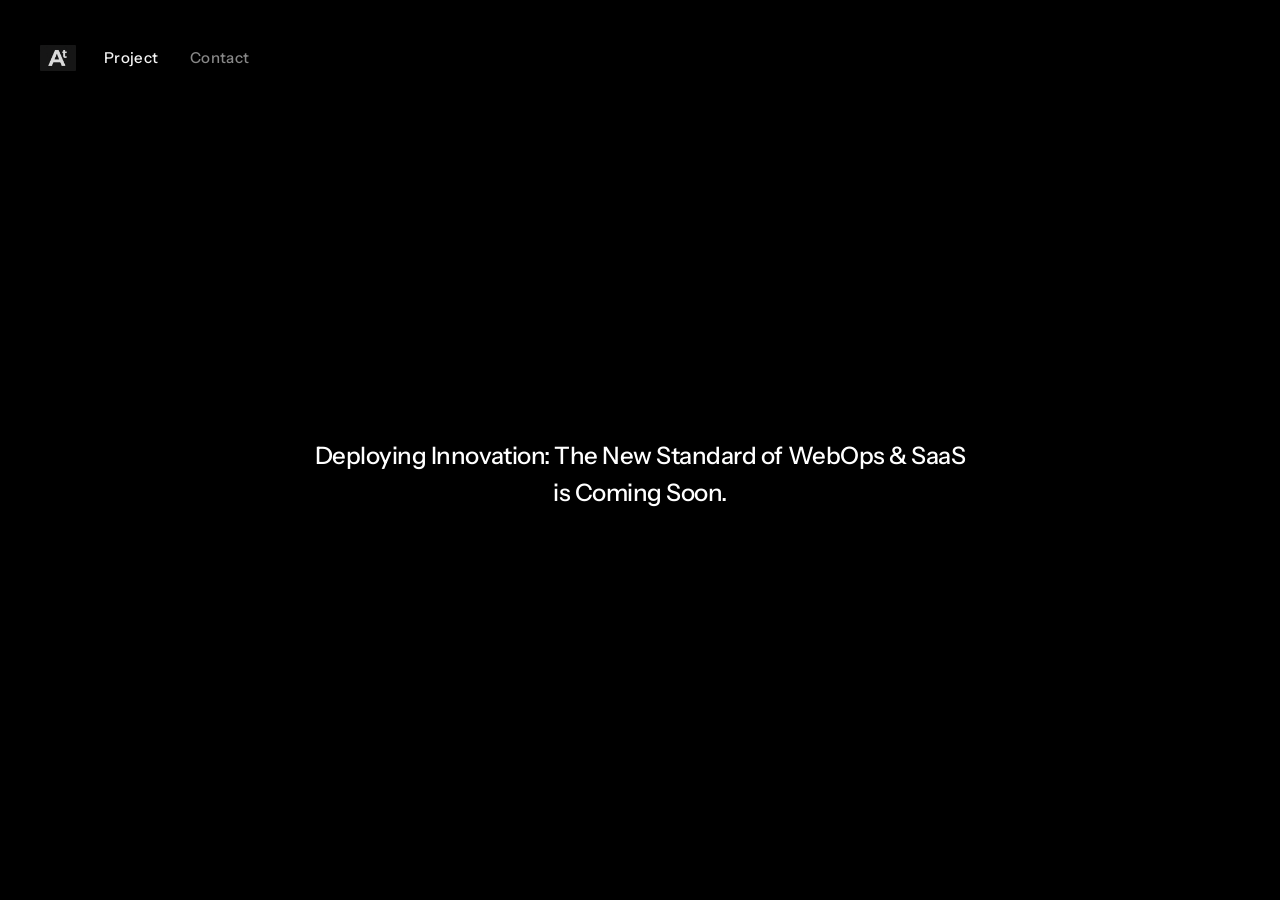
==== coming-soon/index.html @ d17237a2 "4st commit" ====
<!DOCTYPE html>
<html lang="ko">
<head>
  <meta charset="UTF-8">
  <meta name="viewport" content="width=device-width, initial-scale=1.0">
  <title>Coming Soon — AcrossTool</title>
  <link rel="preconnect" href="https://fonts.googleapis.com">
  <link rel="preconnect" href="https://fonts.gstatic.com" crossorigin>
  <link href="https://fonts.googleapis.com/css2?family=Instrument+Sans:wght@400;500;600&display=swap" rel="stylesheet">
  <link rel="stylesheet" href="/css/styles.css">
</head>
<body>
  <header class="site-header">
    <div class="site-header__left">
      <a href="/" class="home-btn" id="home-btn" aria-label="홈으로">
        <img src="/images/home-button.png" alt="" class="home-btn__img" width="36" height="36">
      </a>
      <nav class="site-nav" aria-label="주요 메뉴">
        <a href="/projects" class="nav-link nav-link--active">Project</a>
        <a href="/contact" class="nav-link">Contact</a>
      </nav>
    </div>
  </header>

  <main class="coming-soon">
    <p class="coming-soon__message">
      Deploying Innovation: The New Standard of WebOps &amp; SaaS is Coming Soon.
    </p>
  </main>

  <script src="/js/main.js"></script>
</body>
</html>
---- css/styles.css ----
*,
*::before,
*::after {
  box-sizing: border-box;
  margin: 0;
  padding: 0;
}

:root {
  --bg: #000000;
  --text: #f5f5f5;
  --text-muted: #888888;
  --border: #222222;
  --accent: #ffffff;
  --font: "Instrument Sans", system-ui, -apple-system, sans-serif;
  --header-pad: clamp(1.25rem, 4vw, 2.5rem);
  --page-max: 72rem;
}

html {
  font-size: 16px;
  -webkit-font-smoothing: antialiased;
}

body {
  min-height: 100dvh;
  background: var(--bg);
  color: var(--text);
  font-family: var(--font);
  line-height: 1.5;
}

a {
  color: inherit;
  text-decoration: none;
}

img {
  display: block;
  max-width: 100%;
  height: auto;
}

/* Header */
.site-header {
  display: flex;
  align-items: center;
  padding: var(--header-pad);
  position: fixed;
  top: 0;
  left: 0;
  right: 0;
  z-index: 10;
}

.site-header__left {
  display: flex;
  align-items: center;
  gap: clamp(1rem, 2.5vw, 1.75rem);
}

.home-btn {
  flex-shrink: 0;
  display: block;
  line-height: 0;
  border-radius: 0.375rem;
  overflow: hidden;
  opacity: 0.85;
  transition: opacity 0.2s ease, transform 0.2s ease;
}

.home-btn:hover {
  opacity: 1;
  transform: scale(1.05);
}

.home-btn__img {
  width: 2.25rem;
  height: 2.25rem;
  object-fit: contain;
  border-radius: 0.375rem;
}

.site-nav {
  display: flex;
  gap: clamp(1.25rem, 3vw, 2rem);
}

.nav-link {
  font-size: 0.9375rem;
  font-weight: 500;
  letter-spacing: 0.02em;
  color: var(--text-muted);
  transition: color 0.2s ease;
}

.nav-link:hover,
.nav-link--active {
  color: var(--text);
}

/* Hero (index) */
.hero {
  min-height: 100dvh;
  display: flex;
  flex-direction: column;
  align-items: center;
  justify-content: center;
  padding: var(--header-pad);
  text-align: center;
  overflow: visible;
}

.hero-title-wrap {
  position: relative;
  display: inline-block;
  overflow: visible;
}

.hero-title {
  font-size: clamp(3.5rem, 14vw, 9rem);
  font-weight: 600;
  letter-spacing: -0.04em;
  line-height: 0.95;
  color: var(--accent);
  position: relative;
  z-index: 1;
  transition: text-shadow 0.3s ease;
}

.hero-title.is-beaming {
  text-shadow:
    0 0 24px rgba(255, 255, 255, 0.35),
    0 0 48px rgba(255, 255, 255, 0.15);
}

.hero-burst {
  position: absolute;
  left: 50%;
  top: 50%;
  width: 0;
  height: 0;
  pointer-events: none;
  z-index: 2;
}

.hero-ray {
  position: absolute;
  left: 0;
  top: 0;
  width: 1.5px;
  height: var(--ray-length, 40vmin);
  margin-left: -0.75px;
  background: linear-gradient(
    to bottom,
    rgba(255, 255, 255, 0.98) 0%,
    rgba(255, 255, 255, 0.65) 8%,
    rgba(255, 255, 255, 0.28) 35%,
    rgba(255, 255, 255, 0.06) 70%,
    transparent 100%
  );
  transform-origin: top center;
  transform: rotate(var(--angle)) scaleY(0);
  opacity: 0;
  will-change: transform, opacity;
}

.hero-burst.is-active .hero-ray {
  animation: raySunrise 2s cubic-bezier(0.12, 0.72, 0.18, 1) forwards;
  animation-delay: var(--delay, 0s);
}

@keyframes raySunrise {
  0% {
    transform: rotate(var(--angle)) scaleY(0);
    opacity: 0;
  }
  6% {
    opacity: 0.35;
  }
  18% {
    transform: rotate(var(--angle)) scaleY(0.22);
    opacity: 0.75;
  }
  40% {
    transform: rotate(var(--angle)) scaleY(0.55);
    opacity: 0.92;
  }
  65% {
    transform: rotate(var(--angle)) scaleY(0.82);
    opacity: 0.7;
  }
  85% {
    transform: rotate(var(--angle)) scaleY(0.96);
    opacity: 0.4;
  }
  100% {
    transform: rotate(var(--angle)) scaleY(1);
    opacity: 0;
  }
}

.hero-subtitle {
  margin-top: 1.5rem;
  font-size: clamp(0.8125rem, 2.2vw, 1.25rem);
  color: var(--text-muted);
  white-space: nowrap;
}

/* Subpages */
.page-main {
  min-height: 100dvh;
  padding: calc(var(--header-pad) + 4rem) var(--header-pad) var(--header-pad);
  max-width: var(--page-max);
  margin: 0 auto;
}

.page-intro {
  margin-bottom: clamp(2rem, 5vw, 3rem);
}

.page-intro .page-title:only-child {
  margin-top: 0;
}

.page-title {
  font-size: clamp(2rem, 6vw, 3rem);
  font-weight: 600;
  letter-spacing: -0.03em;
}

.page-desc {
  margin-top: 0.5rem;
  color: var(--text-muted);
  font-size: 1.0625rem;
}

/* Projects grid */
.projects-grid {
  display: grid;
  grid-template-columns: repeat(auto-fill, minmax(min(100%, 20rem), 1fr));
  gap: clamp(1.25rem, 3vw, 2rem);
  list-style: none;
}

.project-card {
  display: flex;
  flex-direction: column;
  height: 100%;
  border: 1px solid var(--border);
  border-radius: 0.5rem;
  overflow: hidden;
  background: #0a0a0a;
  transition: border-color 0.25s ease, transform 0.25s ease;
}

.project-card:hover {
  border-color: #444444;
  transform: translateY(-2px);
}

.project-card__image-wrap {
  aspect-ratio: 16 / 10;
  overflow: hidden;
  background: #111111;
}

.project-card__image {
  width: 100%;
  height: 100%;
  object-fit: cover;
  transition: transform 0.4s ease;
}

.project-card:hover .project-card__image {
  transform: scale(1.03);
}

.project-card__body {
  display: flex;
  flex-direction: column;
  flex: 1;
  padding: 1.25rem 1.5rem 1.5rem;
}

.project-card__content {
  flex: 1;
}

.project-card__footer {
  display: flex;
  justify-content: flex-end;
  margin-top: auto;
  padding-top: 1.25rem;
}

.project-card__title {
  font-size: 1.125rem;
  font-weight: 600;
  letter-spacing: -0.02em;
}

.project-card__tagline {
  margin-top: 0.5rem;
  font-size: 0.8125rem;
  font-weight: 500;
  color: var(--text-muted);
  line-height: 1.45;
}

.project-card__desc {
  margin-top: 0.375rem;
  font-size: 0.9375rem;
  color: var(--text-muted);
  line-height: 1.55;
}

.project-card__tagline + .project-card__desc {
  margin-top: 0.5rem;
  font-size: 0.75rem;
  color: #6a6a6a;
  line-height: 1.6;
}

.project-card__desc + .project-card__desc {
  margin-top: 0.5rem;
  font-size: 0.75rem;
  color: #6a6a6a;
}

.project-card__link {
  display: inline-block;
  margin-top: 0;
  font-size: 0.875rem;
  font-weight: 500;
  color: var(--text-muted);
  transition: color 0.2s ease;
}

.project-card__link:hover {
  color: var(--text);
}

/* Contact list */
.contact-list {
  list-style: none;
  display: flex;
  flex-direction: column;
  gap: 0;
  max-width: 36rem;
}

.contact-item {
  display: flex;
  align-items: baseline;
  justify-content: space-between;
  gap: 1.5rem;
  padding: 1.5rem 0;
  border-bottom: 1px solid var(--border);
}

.contact-item:first-child {
  border-top: 1px solid var(--border);
}

.contact-item__label {
  font-size: 0.8125rem;
  font-weight: 500;
  text-transform: uppercase;
  letter-spacing: 0.08em;
  color: var(--text-muted);
  flex-shrink: 0;
}

.contact-item__value {
  font-size: 1.0625rem;
  font-weight: 500;
  text-align: right;
  word-break: break-word;
}

.contact-item__value a {
  transition: opacity 0.2s ease;
}

.contact-item__value a:hover {
  opacity: 0.7;
}

/* Coming soon page */
.coming-soon {
  min-height: 100dvh;
  display: flex;
  align-items: center;
  justify-content: center;
  padding: calc(var(--header-pad) + 3rem) var(--header-pad) var(--header-pad);
  text-align: center;
}

.coming-soon__message {
  max-width: 42rem;
  font-size: clamp(1.125rem, 3.5vw, 1.5rem);
  font-weight: 500;
  line-height: 1.55;
  color: var(--accent);
  letter-spacing: -0.02em;
}

/* Fade-in on load */
.fade-in {
  animation: fadeIn 0.6s ease forwards;
}

@keyframes fadeIn {
  from {
    opacity: 0;
    transform: translateY(8px);
  }
  to {
    opacity: 1;
    transform: translateY(0);
  }
}

@media (max-width: 480px) {
  .contact-item {
    flex-direction: column;
    gap: 0.375rem;
  }

  .contact-item__value {
    text-align: left;
  }
}
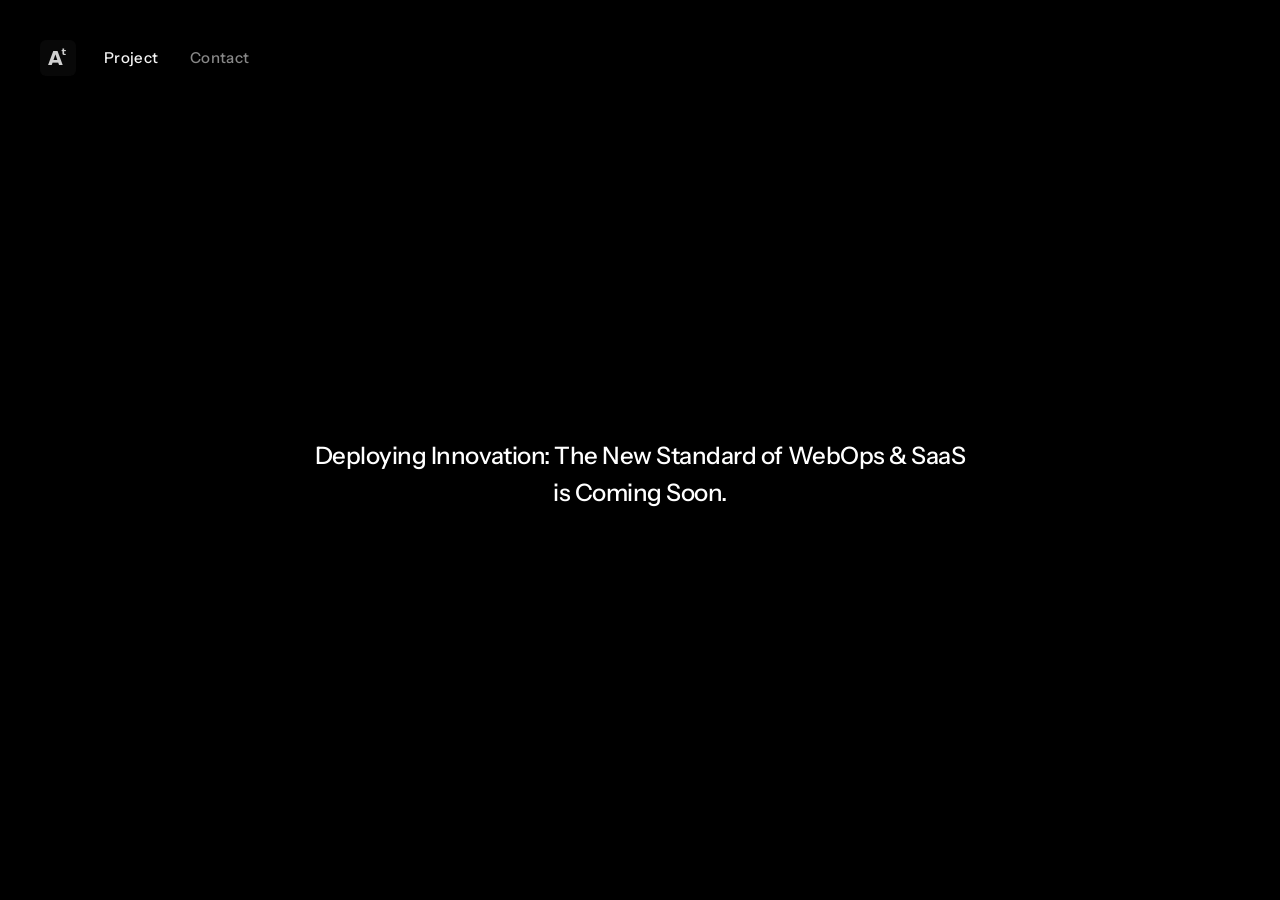
==== commit d41f0199: "6st" ====
--- a/coming-soon/index.html
+++ b/coming-soon/index.html
@@ -8,12 +8,15 @@
   <link rel="preconnect" href="https://fonts.gstatic.com" crossorigin>
   <link href="https://fonts.googleapis.com/css2?family=Instrument+Sans:wght@400;500;600&display=swap" rel="stylesheet">
   <link rel="stylesheet" href="/css/styles.css">
+  <script src="/js/theme.js"></script>
 </head>
 <body>
+  <div id="shooting-stars" class="shooting-stars" aria-hidden="true"></div>
+
   <header class="site-header">
     <div class="site-header__left">
       <a href="/" class="home-btn" id="home-btn" aria-label="홈으로">
-        <img src="/images/home-button.png" alt="" class="home-btn__img" width="36" height="36">
+        <img src="/images/home-button.svg" alt="" class="home-btn__img">
       </a>
       <nav class="site-nav" aria-label="주요 메뉴">
         <a href="/projects" class="nav-link nav-link--active">Project</a>
@@ -28,6 +31,7 @@
     </p>
   </main>
 
+  <script src="/js/shooting-stars.js"></script>
   <script src="/js/main.js"></script>
 </body>
 </html>
--- a/css/styles.css
+++ b/css/styles.css
@@ -10,11 +10,29 @@
   --bg: #000000;
   --text: #f5f5f5;
   --text-muted: #888888;
+  --text-subtle: #6a6a6a;
   --border: #222222;
   --accent: #ffffff;
+  --card-bg: #0a0a0a;
+  --card-image-bg: #111111;
+  --card-hover-border: #444444;
   --font: "Instrument Sans", system-ui, -apple-system, sans-serif;
   --header-pad: clamp(1.25rem, 4vw, 2.5rem);
   --page-max: 72rem;
+  --meteor-color: #ffffff;
+}
+
+html[data-theme="light"] {
+  --bg: #ffffff;
+  --text: #000000;
+  --text-muted: #555555;
+  --text-subtle: #666666;
+  --border: #e0e0e0;
+  --accent: #000000;
+  --card-bg: #f7f7f7;
+  --card-image-bg: #eeeeee;
+  --card-hover-border: #aaaaaa;
+  --meteor-color: #000000;
 }
 
 html {
@@ -28,6 +46,54 @@
   color: var(--text);
   font-family: var(--font);
   line-height: 1.5;
+  transition: background-color 0.35s ease, color 0.35s ease;
+}
+
+/* Shooting stars */
+.shooting-stars {
+  position: fixed;
+  inset: 0;
+  pointer-events: none;
+  z-index: 0;
+  overflow: hidden;
+}
+
+.meteor {
+  position: absolute;
+  width: 1.5px;
+  height: var(--meteor-length, 100px);
+  background: linear-gradient(
+    to bottom,
+    transparent 0%,
+    color-mix(in srgb, var(--meteor-color) 25%, transparent) 35%,
+    var(--meteor-color) 100%
+  );
+  transform-origin: top center;
+  transform: rotate(var(--angle, -45deg)) translateY(-120px);
+  opacity: 0;
+  animation: meteor-fall 2s ease-in forwards;
+  will-change: transform, opacity;
+}
+
+@keyframes meteor-fall {
+  0% {
+    transform: rotate(var(--angle, -45deg)) translateY(-120px);
+    opacity: 0;
+  }
+  8% {
+    opacity: 0.85;
+  }
+  100% {
+    transform: rotate(var(--angle, -45deg)) translateY(115vh);
+    opacity: 0;
+  }
+}
+
+.hero,
+.page-main,
+.coming-soon {
+  position: relative;
+  z-index: 1;
 }
 
 a {
@@ -62,7 +128,10 @@
 .home-btn {
   flex-shrink: 0;
   display: block;
+  width: 2.25rem;
+  height: 2.25rem;
   line-height: 0;
+  background: #0a0a0a;
   border-radius: 0.375rem;
   overflow: hidden;
   opacity: 0.85;
@@ -75,9 +144,10 @@
 }
 
 .home-btn__img {
-  width: 2.25rem;
-  height: 2.25rem;
-  object-fit: contain;
+  display: block;
+  width: 100%;
+  height: 100%;
+  object-fit: cover;
   border-radius: 0.375rem;
 }
 
@@ -91,7 +161,7 @@
   font-weight: 500;
   letter-spacing: 0.02em;
   color: var(--text-muted);
-  transition: color 0.2s ease;
+  transition: color 0.35s ease;
 }
 
 .nav-link:hover,
@@ -123,81 +193,6 @@
   letter-spacing: -0.04em;
   line-height: 0.95;
   color: var(--accent);
-  position: relative;
-  z-index: 1;
-  transition: text-shadow 0.3s ease;
-}
-
-.hero-title.is-beaming {
-  text-shadow:
-    0 0 24px rgba(255, 255, 255, 0.35),
-    0 0 48px rgba(255, 255, 255, 0.15);
-}
-
-.hero-burst {
-  position: absolute;
-  left: 50%;
-  top: 50%;
-  width: 0;
-  height: 0;
-  pointer-events: none;
-  z-index: 2;
-}
-
-.hero-ray {
-  position: absolute;
-  left: 0;
-  top: 0;
-  width: 1.5px;
-  height: var(--ray-length, 40vmin);
-  margin-left: -0.75px;
-  background: linear-gradient(
-    to bottom,
-    rgba(255, 255, 255, 0.98) 0%,
-    rgba(255, 255, 255, 0.65) 8%,
-    rgba(255, 255, 255, 0.28) 35%,
-    rgba(255, 255, 255, 0.06) 70%,
-    transparent 100%
-  );
-  transform-origin: top center;
-  transform: rotate(var(--angle)) scaleY(0);
-  opacity: 0;
-  will-change: transform, opacity;
-}
-
-.hero-burst.is-active .hero-ray {
-  animation: raySunrise 2s cubic-bezier(0.12, 0.72, 0.18, 1) forwards;
-  animation-delay: var(--delay, 0s);
-}
-
-@keyframes raySunrise {
-  0% {
-    transform: rotate(var(--angle)) scaleY(0);
-    opacity: 0;
-  }
-  6% {
-    opacity: 0.35;
-  }
-  18% {
-    transform: rotate(var(--angle)) scaleY(0.22);
-    opacity: 0.75;
-  }
-  40% {
-    transform: rotate(var(--angle)) scaleY(0.55);
-    opacity: 0.92;
-  }
-  65% {
-    transform: rotate(var(--angle)) scaleY(0.82);
-    opacity: 0.7;
-  }
-  85% {
-    transform: rotate(var(--angle)) scaleY(0.96);
-    opacity: 0.4;
-  }
-  100% {
-    transform: rotate(var(--angle)) scaleY(1);
-    opacity: 0;
-  }
 }
 
 .hero-subtitle {
@@ -227,6 +222,7 @@
   font-size: clamp(2rem, 6vw, 3rem);
   font-weight: 600;
   letter-spacing: -0.03em;
+  color: var(--text);
 }
 
 .page-desc {
@@ -250,19 +246,19 @@
   border: 1px solid var(--border);
   border-radius: 0.5rem;
   overflow: hidden;
-  background: #0a0a0a;
-  transition: border-color 0.25s ease, transform 0.25s ease;
+  background: var(--card-bg);
+  transition: border-color 0.25s ease, transform 0.25s ease, background-color 0.35s ease;
 }
 
 .project-card:hover {
-  border-color: #444444;
+  border-color: var(--card-hover-border);
   transform: translateY(-2px);
 }
 
 .project-card__image-wrap {
   aspect-ratio: 16 / 10;
   overflow: hidden;
-  background: #111111;
+  background: var(--card-image-bg);
 }
 
 .project-card__image {
@@ -318,14 +314,14 @@
 .project-card__tagline + .project-card__desc {
   margin-top: 0.5rem;
   font-size: 0.75rem;
-  color: #6a6a6a;
+  color: var(--text-subtle);
   line-height: 1.6;
 }
 
 .project-card__desc + .project-card__desc {
   margin-top: 0.5rem;
   font-size: 0.75rem;
-  color: #6a6a6a;
+  color: var(--text-subtle);
 }
 
 .project-card__link {
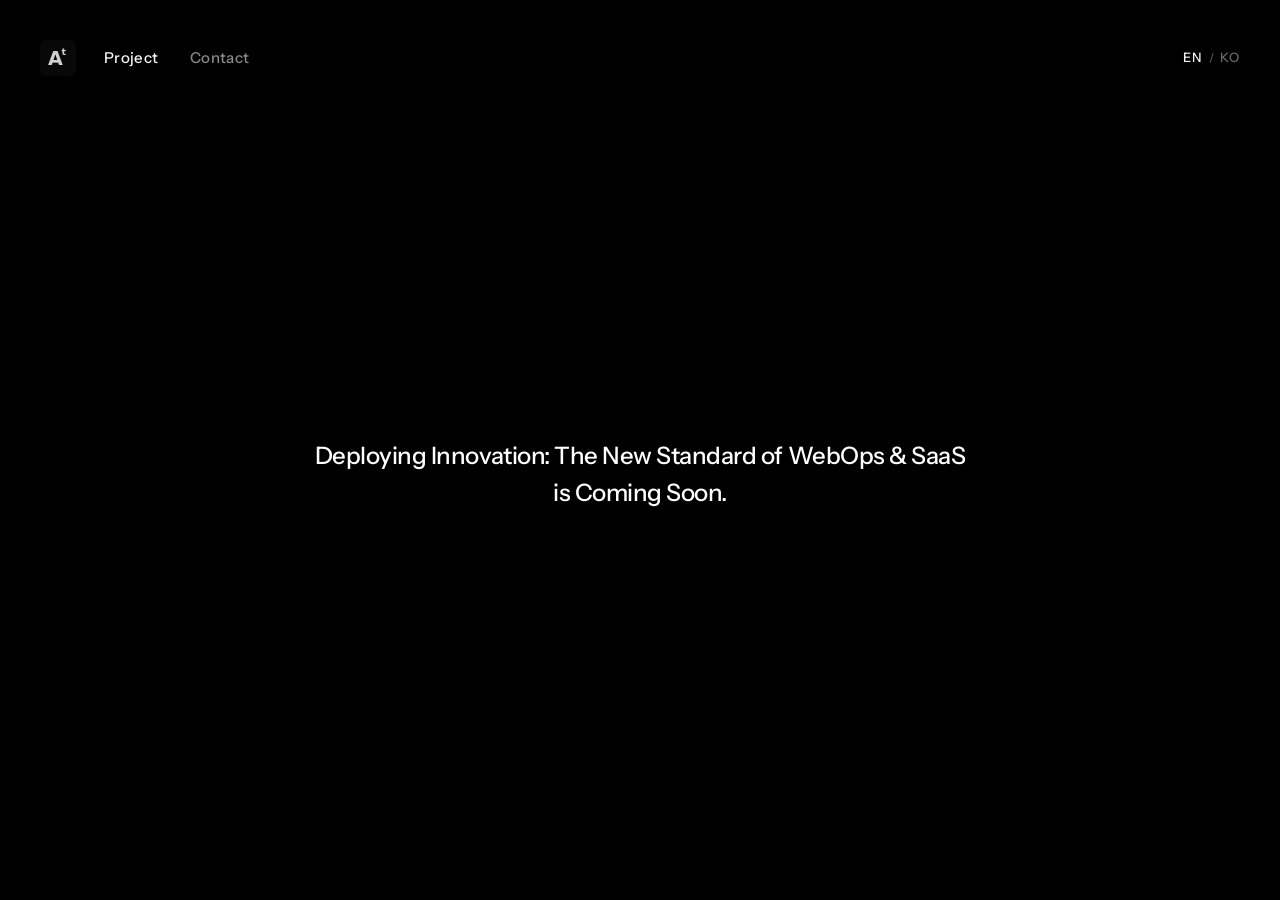
==== commit c2c96f0f: "Add Korean alongside English so visitors can switch site language. Co-authored-by: Cursor <cursorage" ====
--- a/coming-soon/index.html
+++ b/coming-soon/index.html
@@ -1,36 +1,44 @@
 <!DOCTYPE html>
-<html lang="ko">
+<html lang="en">
 <head>
   <meta charset="UTF-8">
   <meta name="viewport" content="width=device-width, initial-scale=1.0">
   <title>Coming Soon — AcrossTool</title>
+  <link rel="icon" href="/images/favicon.png" type="image/png" sizes="32x32">
+  <link rel="apple-touch-icon" href="/images/favicon.png">
   <link rel="preconnect" href="https://fonts.googleapis.com">
   <link rel="preconnect" href="https://fonts.gstatic.com" crossorigin>
-  <link href="https://fonts.googleapis.com/css2?family=Instrument+Sans:wght@400;500;600&display=swap" rel="stylesheet">
+  <link href="https://fonts.googleapis.com/css2?family=Instrument+Sans:wght@400;500;600&family=Noto+Sans+KR:wght@400;500;600&display=swap" rel="stylesheet">
   <link rel="stylesheet" href="/css/styles.css">
   <script src="/js/theme.js"></script>
 </head>
-<body>
+<body data-i18n-title="meta.coming">
   <div id="shooting-stars" class="shooting-stars" aria-hidden="true"></div>
 
   <header class="site-header">
     <div class="site-header__left">
-      <a href="/" class="home-btn" id="home-btn" aria-label="홈으로">
+      <a href="/" class="home-btn" id="home-btn" data-i18n-aria="nav.home" aria-label="Home">
         <img src="/images/home-button.svg" alt="" class="home-btn__img">
       </a>
-      <nav class="site-nav" aria-label="주요 메뉴">
-        <a href="/projects" class="nav-link nav-link--active">Project</a>
-        <a href="/contact" class="nav-link">Contact</a>
+      <nav class="site-nav" data-i18n-aria="nav.menu" aria-label="Main menu">
+        <a href="/projects" class="nav-link nav-link--active" data-i18n="nav.projects">Project</a>
+        <a href="/contact" class="nav-link" data-i18n="nav.contact">Contact</a>
       </nav>
+    </div>
+    <div class="lang-switch" role="group" data-i18n-aria="nav.language" aria-label="Language">
+      <button type="button" class="lang-switch__btn" data-lang="en">EN</button>
+      <span class="lang-switch__sep" aria-hidden="true">/</span>
+      <button type="button" class="lang-switch__btn" data-lang="ko">KO</button>
     </div>
   </header>
 
   <main class="coming-soon">
     <p class="coming-soon__message">
-      Deploying Innovation: The New Standard of WebOps &amp; SaaS is Coming Soon.
+      <span data-i18n="coming.message">Deploying Innovation: The New Standard of WebOps &amp; SaaS is Coming Soon.</span>
     </p>
   </main>
 
+  <script src="/js/i18n.js"></script>
   <script src="/js/shooting-stars.js"></script>
   <script src="/js/main.js"></script>
 </body>
--- a/css/styles.css
+++ b/css/styles.css
@@ -16,7 +16,7 @@
   --card-bg: #0a0a0a;
   --card-image-bg: #111111;
   --card-hover-border: #444444;
-  --font: "Instrument Sans", system-ui, -apple-system, sans-serif;
+  --font: "Instrument Sans", "Noto Sans KR", system-ui, -apple-system, sans-serif;
   --header-pad: clamp(1.25rem, 4vw, 2.5rem);
   --page-max: 72rem;
   --meteor-color: #ffffff;
@@ -111,6 +111,8 @@
 .site-header {
   display: flex;
   align-items: center;
+  justify-content: space-between;
+  gap: 1rem;
   padding: var(--header-pad);
   position: fixed;
   top: 0;
@@ -169,6 +171,42 @@
   color: var(--text);
 }
 
+.lang-switch {
+  display: flex;
+  align-items: center;
+  gap: 0.4rem;
+  flex-shrink: 0;
+}
+
+.lang-switch__btn {
+  appearance: none;
+  background: none;
+  border: 0;
+  padding: 0;
+  font: inherit;
+  font-size: 0.8125rem;
+  font-weight: 500;
+  letter-spacing: 0.06em;
+  color: var(--text-subtle);
+  cursor: pointer;
+  transition: color 0.2s ease;
+}
+
+.lang-switch__btn:hover,
+.lang-switch__btn--active {
+  color: var(--text);
+}
+
+.lang-switch__sep {
+  color: var(--text-subtle);
+  font-size: 0.75rem;
+  line-height: 1;
+}
+
+html[lang="ko"] body {
+  word-break: keep-all;
+}
+
 /* Hero (index) */
 .hero {
   min-height: 100dvh;
@@ -418,6 +456,13 @@
   }
 }
 
+@media (max-width: 520px) {
+  .hero-subtitle {
+    white-space: normal;
+    max-width: 20rem;
+  }
+}
+
 @media (max-width: 480px) {
   .contact-item {
     flex-direction: column;
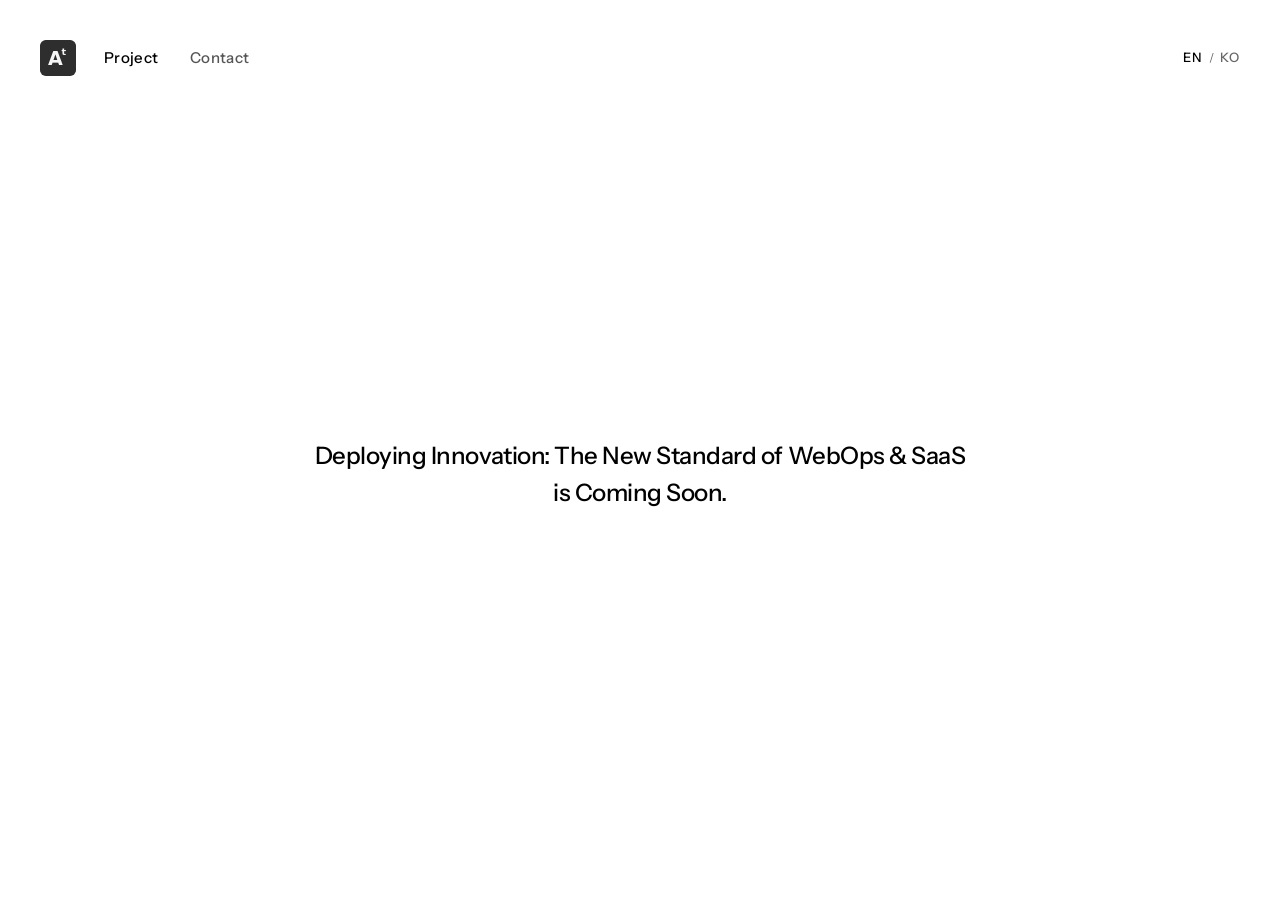
==== commit 4a496b8f: "Keep the site in light mode and refine the home robot and project cards. Typing now looks at the lap" ====
--- a/coming-soon/index.html
+++ b/coming-soon/index.html
@@ -3,18 +3,18 @@
 <head>
   <meta charset="UTF-8">
   <meta name="viewport" content="width=device-width, initial-scale=1.0">
+  <meta name="color-scheme" content="light">
+  <meta name="theme-color" content="#ffffff">
   <title>Coming Soon — AcrossTool</title>
   <link rel="icon" href="/images/favicon.png" type="image/png" sizes="32x32">
   <link rel="apple-touch-icon" href="/images/favicon.png">
   <link rel="preconnect" href="https://fonts.googleapis.com">
   <link rel="preconnect" href="https://fonts.gstatic.com" crossorigin>
   <link href="https://fonts.googleapis.com/css2?family=Instrument+Sans:wght@400;500;600&family=Noto+Sans+KR:wght@400;500;600&display=swap" rel="stylesheet">
-  <link rel="stylesheet" href="/css/styles.css">
+  <link rel="stylesheet" href="/css/styles.css?v=wall1">
   <script src="/js/theme.js"></script>
 </head>
 <body data-i18n-title="meta.coming">
-  <div id="shooting-stars" class="shooting-stars" aria-hidden="true"></div>
-
   <header class="site-header">
     <div class="site-header__left">
       <a href="/" class="home-btn" id="home-btn" data-i18n-aria="nav.home" aria-label="Home">
@@ -39,7 +39,6 @@
   </main>
 
   <script src="/js/i18n.js"></script>
-  <script src="/js/shooting-stars.js"></script>
   <script src="/js/main.js"></script>
 </body>
 </html>
--- a/css/styles.css
+++ b/css/styles.css
@@ -7,19 +7,20 @@
 }
 
 :root {
-  --bg: #000000;
-  --text: #f5f5f5;
-  --text-muted: #888888;
-  --text-subtle: #6a6a6a;
-  --border: #222222;
-  --accent: #ffffff;
-  --card-bg: #0a0a0a;
-  --card-image-bg: #111111;
-  --card-hover-border: #444444;
+  --bg: #ffffff;
+  --text: #000000;
+  --text-muted: #555555;
+  --text-subtle: #666666;
+  --border: #e0e0e0;
+  --accent: #000000;
+  --card-bg: #f7f7f7;
+  --card-image-bg: #eeeeee;
+  --card-hover-border: #aaaaaa;
   --font: "Instrument Sans", "Noto Sans KR", system-ui, -apple-system, sans-serif;
   --header-pad: clamp(1.25rem, 4vw, 2.5rem);
   --page-max: 72rem;
-  --meteor-color: #ffffff;
+  --meteor-color: #000000;
+  color-scheme: only light;
 }
 
 html[data-theme="light"] {
@@ -47,6 +48,16 @@
   font-family: var(--font);
   line-height: 1.5;
   transition: background-color 0.35s ease, color 0.35s ease;
+}
+
+/* Home studio: one continuous white field, title included. */
+body.page-home {
+  --bg: #ffffff;
+  --text: #161616;
+  --text-muted: #5a5a5a;
+  --text-subtle: #8a8a8a;
+  --accent: #141414;
+  --meteor-color: #141414;
 }
 
 /* Shooting stars */
@@ -210,13 +221,27 @@
 /* Hero (index) */
 .hero {
   min-height: 100dvh;
+  padding: 0;
+  text-align: center;
+  overflow: hidden;
+}
+
+.hero-stage {
+  display: flex;
+  align-items: stretch;
+  min-height: 100dvh;
+  width: 100%;
+}
+
+.hero-copy {
+  flex: 1 1 auto;
+  min-width: 0;
+  min-height: 100dvh;
   display: flex;
   flex-direction: column;
   align-items: center;
   justify-content: center;
   padding: var(--header-pad);
-  text-align: center;
-  overflow: visible;
 }
 
 .hero-title-wrap {
@@ -231,6 +256,7 @@
   letter-spacing: -0.04em;
   line-height: 0.95;
   color: var(--accent);
+  transition: font-size 1.15s cubic-bezier(0.22, 1, 0.36, 1);
 }
 
 .hero-subtitle {
@@ -238,6 +264,188 @@
   font-size: clamp(0.8125rem, 2.2vw, 1.25rem);
   color: var(--text-muted);
   white-space: nowrap;
+  transition: font-size 1.15s cubic-bezier(0.22, 1, 0.36, 1), margin-top 1.15s cubic-bezier(0.22, 1, 0.36, 1);
+}
+
+.home-preview {
+  position: relative;
+  flex: 0 0 0%;
+  min-width: 0;
+  min-height: 0;
+  overflow: hidden;
+  transition: flex-basis 1.15s cubic-bezier(0.22, 1, 0.36, 1);
+}
+
+.home-robot-stage {
+  position: absolute;
+  inset: 0;
+  left: -2px;
+  width: calc(100% + 2px);
+  background: transparent;
+  opacity: 0;
+  transition: opacity 0.9s ease 0.3s;
+  pointer-events: none;
+}
+
+.page-home.is-preview .home-robot-stage {
+  opacity: 1;
+}
+
+.home-robot {
+  display: block;
+  width: 100%;
+  height: 100%;
+  background: transparent;
+  border: 0;
+}
+
+.home-preview__list[hidden] {
+  display: none;
+}
+
+.home-preview__list {
+  width: 33.333vw;
+  min-height: 100dvh;
+  margin-left: auto;
+  display: flex;
+  flex-direction: column;
+  justify-content: center;
+  padding: calc(var(--header-pad) + 4.25rem) clamp(1.25rem, 2.4vw, 2.25rem) calc(var(--header-pad) + 1.5rem);
+}
+
+.home-preview__row {
+  position: relative;
+  padding-left: 0.75rem;
+}
+
+.home-preview__mark {
+  position: absolute;
+  top: 0;
+  left: 0;
+  width: 1px;
+  height: 100%;
+  background: color-mix(in srgb, var(--accent) 22%, transparent);
+  transform: scaleY(0);
+  transform-origin: top center;
+  pointer-events: none;
+  transition: transform 0.7s cubic-bezier(0.22, 1, 0.36, 1);
+}
+
+.home-preview__item {
+  display: block;
+  padding: 1.15rem 0 1.2rem;
+  text-align: left;
+  color: var(--accent);
+  border-top: 1px solid color-mix(in srgb, var(--accent) 22%, transparent);
+  opacity: 0;
+  transform: translateY(-1.75rem);
+  transition: opacity 0.7s cubic-bezier(0.22, 1, 0.36, 1), transform 0.7s cubic-bezier(0.22, 1, 0.36, 1);
+}
+
+.home-preview__row:last-child .home-preview__item {
+  border-bottom: 1px solid color-mix(in srgb, var(--accent) 22%, transparent);
+}
+
+.home-preview__item:hover .home-preview__title {
+  opacity: 0.72;
+}
+
+.home-preview__title {
+  font-size: clamp(0.95rem, 1.15vw, 1.125rem);
+  font-weight: 600;
+  letter-spacing: -0.02em;
+  line-height: 1.3;
+  transition: opacity 0.2s ease;
+}
+
+.home-preview__tagline,
+.home-preview__desc {
+  color: var(--accent);
+  opacity: 0.62;
+}
+
+.home-preview__tagline {
+  margin-top: 0.45rem;
+  font-size: 0.75rem;
+  font-weight: 500;
+  line-height: 1.45;
+}
+
+.home-preview__desc {
+  margin-top: 0.4rem;
+  font-size: 0.75rem;
+  font-weight: 400;
+  line-height: 1.5;
+}
+
+.page-home.is-preview .home-preview {
+  flex-basis: 33.333%;
+  height: 100dvh;
+}
+
+.page-home.is-preview .hero-title {
+  font-size: clamp(2.75rem, 8vw, 7.25rem);
+}
+
+.page-home.is-preview .hero-subtitle {
+  margin-top: 1rem;
+  font-size: clamp(0.75rem, 1.45vw, 1.05rem);
+  white-space: normal;
+  max-width: 34rem;
+}
+
+.page-home.is-preview .home-preview__item {
+  animation: preview-drop 0.7s cubic-bezier(0.22, 1, 0.36, 1) forwards;
+}
+
+.page-home.is-preview .home-preview__mark {
+  animation: preview-draw 0.7s cubic-bezier(0.22, 1, 0.36, 1) forwards;
+}
+
+.page-home.is-preview .home-preview__row:nth-child(1) .home-preview__item,
+.page-home.is-preview .home-preview__row:nth-child(1) .home-preview__mark {
+  animation-delay: 0.2s;
+}
+
+.page-home.is-preview .home-preview__row:nth-child(2) .home-preview__item,
+.page-home.is-preview .home-preview__row:nth-child(2) .home-preview__mark {
+  animation-delay: 1.2s;
+}
+
+.page-home.is-preview .home-preview__row:nth-child(3) .home-preview__item,
+.page-home.is-preview .home-preview__row:nth-child(3) .home-preview__mark {
+  animation-delay: 2.2s;
+}
+
+.page-home.is-preview .home-preview__row.is-settled .home-preview__item {
+  animation: none;
+  opacity: 1;
+  transform: none;
+}
+
+.page-home.is-preview .home-preview__row.is-settled .home-preview__mark {
+  animation: none;
+  transform: scaleY(1);
+}
+
+@keyframes preview-drop {
+  from {
+    opacity: 0;
+    transform: translateY(-1.75rem);
+  }
+  to {
+    opacity: 1;
+    transform: none;
+  }
+}
+
+@keyframes preview-draw {
+  from {
+    transform: scaleY(0);
+  }
+  to {
+    transform: scaleY(1);
+  }
 }
 
 /* Subpages */
@@ -281,7 +489,7 @@
   display: flex;
   flex-direction: column;
   height: 100%;
-  border: 1px solid var(--border);
+  border: 2px solid #000000;
   border-radius: 0.5rem;
   overflow: hidden;
   background: var(--card-bg);
@@ -289,14 +497,15 @@
 }
 
 .project-card:hover {
-  border-color: var(--card-hover-border);
+  border-color: #000000;
   transform: translateY(-2px);
 }
 
 .project-card__image-wrap {
+  position: relative;
   aspect-ratio: 16 / 10;
   overflow: hidden;
-  background: var(--card-image-bg);
+  background: #ffffff;
 }
 
 .project-card__image {
@@ -306,8 +515,453 @@
   transition: transform 0.4s ease;
 }
 
-.project-card:hover .project-card__image {
+.project-card:hover .project-card__image,
+.project-card:hover .project-card__preview {
   transform: scale(1.03);
+}
+
+.project-card__preview {
+  position: absolute;
+  inset: 0;
+  width: 100%;
+  height: 100%;
+  overflow: hidden;
+  background: #ffffff;
+  color: #000000;
+  transition: transform 0.4s ease;
+}
+
+.preview-wall__sky {
+  fill: #ffffff;
+}
+
+.preview-wall__hill {
+  stroke: #000000;
+  stroke-width: 3;
+  stroke-linejoin: round;
+}
+
+.preview-wall__hill--far,
+.preview-wall__hill--near {
+  fill: #ffffff;
+}
+
+.preview-wall__hill--mid {
+  fill: #000000;
+}
+
+.preview-wall__fill,
+.preview-wall__tower rect {
+  fill: #000000;
+}
+
+.preview-wall__route {
+  fill: none;
+  stroke: #000000;
+  stroke-width: 16;
+  stroke-linecap: round;
+  stroke-linejoin: round;
+}
+
+.preview-wall__route--far {
+  stroke-width: 11;
+}
+
+.preview-wall__tower .preview-wall__window {
+  fill: #ffffff;
+}
+
+.preview-wall__shield {
+  fill: #ffffff;
+  stroke: #000000;
+  stroke-width: 2;
+}
+
+.preview-wall__meteor {
+  pointer-events: none;
+}
+
+@keyframes preview-wall-travel {
+  to {
+    stroke-dashoffset: -100;
+  }
+}
+
+.preview-lab,
+.preview-desk {
+  background: #ffffff;
+}
+
+.preview-lab {
+  padding: 4.5%;
+}
+
+.preview-lab__window {
+  height: 100%;
+  display: flex;
+  flex-direction: column;
+  overflow: hidden;
+  border: 1px solid #000000;
+  border-radius: 0.45rem;
+  background: #ffffff;
+}
+
+.preview-lab__chrome {
+  display: flex;
+  gap: 0.28rem;
+  align-items: center;
+  height: 1.15rem;
+  padding: 0 0.55rem;
+  border-bottom: 1px solid #000000;
+}
+
+.preview-lab__chrome span {
+  width: 0.38rem;
+  height: 0.38rem;
+  border-radius: 50%;
+  background: #000000;
+}
+
+.preview-lab__body {
+  flex: 1;
+  min-height: 0;
+  display: grid;
+  grid-template-columns: 1.15fr 1.4fr 0.62fr;
+}
+
+.preview-lab__code,
+.preview-lab__files,
+.preview-lab__plotwrap {
+  min-width: 0;
+  min-height: 0;
+}
+
+.preview-lab__code,
+.preview-lab__files {
+  padding: 0.45rem 0.4rem;
+}
+
+.preview-lab__plotwrap {
+  border-left: 1px solid #000000;
+  border-right: 1px solid #000000;
+}
+
+.preview-lab__plot {
+  width: 100%;
+  height: 100%;
+  display: block;
+}
+
+.preview-marquee {
+  height: 100%;
+  overflow: hidden;
+}
+
+.preview-marquee__track {
+  animation: preview-marquee 7s linear infinite;
+}
+
+.preview-marquee__copy {
+  display: flex;
+  flex-direction: column;
+  gap: 0.38rem;
+  padding-bottom: 0.38rem;
+}
+
+.preview-lab__bar,
+.preview-lab__file {
+  display: block;
+  height: 0.28rem;
+  border-radius: 1px;
+  background: #000000;
+}
+
+.preview-lab__file {
+  height: 0.22rem;
+}
+
+.preview-lab__axis {
+  fill: none;
+  stroke: #000000;
+  stroke-width: 1.25;
+}
+
+.preview-lab__dot {
+  transform-box: fill-box;
+  transform-origin: center;
+  animation: preview-dot 2.8s ease-in-out infinite;
+}
+
+.preview-lab__dot--0,
+.preview-lab__dot--1,
+.preview-lab__dot--2 {
+  fill: #000000;
+}
+
+.preview-lab__dots circle:nth-child(even) {
+  animation-name: preview-dot-alt;
+  animation-duration: 3.5s;
+}
+
+.preview-lab__guide {
+  fill: none;
+  stroke: #000000;
+  stroke-dasharray: 4 5;
+  stroke-width: 1.6;
+  stroke-linecap: round;
+}
+
+.preview-lab__series {
+  fill: none;
+  stroke-linecap: round;
+  stroke-width: 2.4;
+  stroke-dasharray: 22 78;
+  animation: preview-wall-travel 3.4s linear infinite;
+}
+
+.preview-lab__series--a,
+.preview-lab__series--b {
+  stroke: #000000;
+}
+
+.preview-lab__series--b {
+  stroke-dasharray: 8 14;
+  animation-duration: 4.1s;
+  animation-delay: -1.4s;
+}
+
+@keyframes preview-marquee {
+  from {
+    transform: translateY(0);
+  }
+  to {
+    transform: translateY(-50%);
+  }
+}
+
+@keyframes preview-dot {
+  50% {
+    transform: translate(3px, -4px);
+  }
+}
+
+@keyframes preview-dot-alt {
+  50% {
+    transform: translate(-4px, 3px);
+  }
+}
+
+.preview-desk {
+  background: #ffffff;
+}
+
+.preview-monitor {
+  position: absolute;
+  left: 23%;
+  top: 9%;
+  width: 54%;
+  height: 64%;
+}
+
+.preview-monitor__bezel {
+  height: 78%;
+  padding: 0.42rem;
+  border-radius: 0.5rem;
+  background: #000000;
+}
+
+.preview-monitor__screen {
+  display: flex;
+  gap: 0.35rem;
+  height: 100%;
+  padding: 0.4rem 0.35rem;
+  overflow: hidden;
+  border-radius: 0.2rem;
+  background: #ffffff;
+  border: 1px solid #000000;
+}
+
+.preview-monitor__col {
+  flex: 0.85;
+  display: flex;
+  flex-direction: column;
+  gap: 0.32rem;
+  min-width: 0;
+}
+
+.preview-monitor__col--main {
+  flex: 1.55;
+}
+
+.preview-monitor__col--side {
+  flex: 0.7;
+}
+
+.preview-monitor__line {
+  display: block;
+  flex: 0 0 4px;
+  height: 4px;
+  border-radius: 1px;
+  background: #000000;
+  transform-origin: left center;
+  transform: scaleX(0);
+  animation-duration: 1.9s;
+  animation-timing-function: linear;
+  animation-iteration-count: infinite;
+}
+
+.preview-monitor__line:nth-child(3n),
+.preview-monitor__line:nth-child(3n + 2) {
+  background: #000000;
+}
+
+.preview-monitor__col .preview-monitor__line:nth-child(1) { width: 88%; animation-name: preview-type-1; }
+.preview-monitor__col .preview-monitor__line:nth-child(2) { width: 52%; animation-name: preview-type-2; }
+.preview-monitor__col .preview-monitor__line:nth-child(3) { width: 76%; animation-name: preview-type-3; }
+.preview-monitor__col .preview-monitor__line:nth-child(4) { width: 40%; animation-name: preview-type-4; }
+.preview-monitor__col .preview-monitor__line:nth-child(5) { width: 83%; animation-name: preview-type-5; }
+.preview-monitor__col .preview-monitor__line:nth-child(6) { width: 61%; animation-name: preview-type-6; }
+.preview-monitor__col .preview-monitor__line:nth-child(7) { width: 70%; animation-name: preview-type-7; }
+.preview-monitor__col .preview-monitor__line:nth-child(8) { width: 46%; animation-name: preview-type-8; }
+
+.preview-monitor__col--main .preview-monitor__line:nth-child(3),
+.preview-monitor__col--main .preview-monitor__line:nth-child(4),
+.preview-monitor__col--main .preview-monitor__line:nth-child(6) {
+  margin-left: 0.4rem;
+}
+
+.preview-monitor__neck {
+  width: 14%;
+  height: 11%;
+  margin: 0 auto;
+  background: #000000;
+}
+
+.preview-monitor__base {
+  width: 38%;
+  height: 6%;
+  margin: 0 auto;
+  border-radius: 0 0 0.35rem 0.35rem;
+  background: #000000;
+}
+
+.preview-keyboard {
+  position: absolute;
+  left: 7%;
+  bottom: 8%;
+  width: 34%;
+  height: 16%;
+  border-radius: 0.35rem;
+  border: 2px solid #000000;
+  background-color: #ffffff;
+  background-image:
+    linear-gradient(#000000 1px, transparent 1px),
+    linear-gradient(90deg, #000000 1px, transparent 1px);
+  background-size: 0.72rem 0.42rem;
+  background-position: 0.28rem 0.28rem;
+}
+
+.preview-mouse {
+  position: absolute;
+  left: 46%;
+  bottom: 9%;
+  width: 7%;
+  height: 11%;
+  border-radius: 40% 40% 46% 46%;
+  background: #000000;
+}
+
+.preview-plant {
+  position: absolute;
+  right: 8%;
+  bottom: 10%;
+  width: 8%;
+  height: 8%;
+  border-radius: 0 0 0.2rem 0.2rem;
+  background: #000000;
+}
+
+.preview-plant span,
+.preview-plant::before {
+  content: "";
+  position: absolute;
+  left: 50%;
+  bottom: 75%;
+  width: 170%;
+  height: 120%;
+  border-radius: 50%;
+  background: #ffffff;
+  border: 2px solid #000000;
+  transform: translateX(-50%);
+}
+
+.preview-plant::before {
+  width: 90%;
+  height: 150%;
+  bottom: 95%;
+  background: #ffffff;
+  border: 2px solid #000000;
+}
+
+.preview-badge {
+  position: absolute;
+  display: grid;
+  place-items: center;
+  width: 13%;
+  aspect-ratio: 1;
+  border-radius: 0.4rem;
+  border: 1px solid #000000;
+  background: #ffffff;
+  color: #000000;
+  font-size: 0.68rem;
+  font-weight: 600;
+  letter-spacing: -0.03em;
+}
+
+.preview-badge--html { left: 5%; top: 18%; transform: rotate(-8deg); }
+.preview-badge--php { left: 2%; top: 48%; transform: rotate(7deg); }
+.preview-badge--js { right: 4%; top: 20%; transform: rotate(8deg); }
+.preview-badge--css { right: 6%; top: 52%; transform: rotate(-6deg); }
+
+@keyframes preview-type-1 {
+  0% { transform: scaleX(0); }
+  8%, 78% { transform: scaleX(1); }
+  88%, 100% { transform: scaleX(0); }
+}
+@keyframes preview-type-2 {
+  0%, 8% { transform: scaleX(0); }
+  16%, 78% { transform: scaleX(1); }
+  88%, 100% { transform: scaleX(0); }
+}
+@keyframes preview-type-3 {
+  0%, 16% { transform: scaleX(0); }
+  24%, 78% { transform: scaleX(1); }
+  88%, 100% { transform: scaleX(0); }
+}
+@keyframes preview-type-4 {
+  0%, 24% { transform: scaleX(0); }
+  32%, 78% { transform: scaleX(1); }
+  88%, 100% { transform: scaleX(0); }
+}
+@keyframes preview-type-5 {
+  0%, 32% { transform: scaleX(0); }
+  40%, 78% { transform: scaleX(1); }
+  88%, 100% { transform: scaleX(0); }
+}
+@keyframes preview-type-6 {
+  0%, 40% { transform: scaleX(0); }
+  48%, 78% { transform: scaleX(1); }
+  88%, 100% { transform: scaleX(0); }
+}
+@keyframes preview-type-7 {
+  0%, 48% { transform: scaleX(0); }
+  56%, 78% { transform: scaleX(1); }
+  88%, 100% { transform: scaleX(0); }
+}
+@keyframes preview-type-8 {
+  0%, 56% { transform: scaleX(0); }
+  64%, 78% { transform: scaleX(1); }
+  88%, 100% { transform: scaleX(0); }
 }
 
 .project-card__body {
@@ -315,6 +969,8 @@
   flex-direction: column;
   flex: 1;
   padding: 1.25rem 1.5rem 1.5rem;
+  background: #000000;
+  color: #ffffff;
 }
 
 .project-card__content {
@@ -338,28 +994,28 @@
   margin-top: 0.5rem;
   font-size: 0.8125rem;
   font-weight: 500;
-  color: var(--text-muted);
+  color: #ffffff;
   line-height: 1.45;
 }
 
 .project-card__desc {
   margin-top: 0.375rem;
   font-size: 0.9375rem;
-  color: var(--text-muted);
+  color: #ffffff;
   line-height: 1.55;
 }
 
 .project-card__tagline + .project-card__desc {
   margin-top: 0.5rem;
   font-size: 0.75rem;
-  color: var(--text-subtle);
+  color: #ffffff;
   line-height: 1.6;
 }
 
 .project-card__desc + .project-card__desc {
   margin-top: 0.5rem;
   font-size: 0.75rem;
-  color: var(--text-subtle);
+  color: #ffffff;
 }
 
 .project-card__link {
@@ -367,12 +1023,12 @@
   margin-top: 0;
   font-size: 0.875rem;
   font-weight: 500;
-  color: var(--text-muted);
+  color: #ffffff;
   transition: color 0.2s ease;
 }
 
 .project-card__link:hover {
-  color: var(--text);
+  color: #ffffff;
 }
 
 /* Contact list */
@@ -456,10 +1112,129 @@
   }
 }
 
-@media (max-width: 520px) {
-  .hero-subtitle {
+/* Phone only: title stays on the first screen, projects continue downward. */
+@media (max-width: 640px) {
+  body.page-home {
+    overflow-x: hidden;
+  }
+
+  .hero {
+    overflow: visible;
+    height: auto;
+  }
+
+  .hero-stage {
+    flex-direction: column;
+    height: auto;
+  }
+
+  .hero-copy {
+    min-height: 100dvh;
+    transition: min-height 1.15s cubic-bezier(0.22, 1, 0.36, 1);
+  }
+
+  .page-home.is-preview .hero-copy {
+    min-height: 78dvh;
+  }
+
+  .page-home.is-preview .hero-title {
+    font-size: clamp(2.6rem, 13vw, 3.75rem);
+  }
+
+  .hero-subtitle,
+  .page-home.is-preview .hero-subtitle {
     white-space: normal;
-    max-width: 20rem;
+    max-width: 18rem;
+  }
+
+  .home-preview__list {
+    width: 100%;
+    min-height: 0;
+    margin-left: 0;
+    justify-content: flex-start;
+    padding: 0.5rem var(--header-pad) 2.5rem;
+  }
+
+  .home-preview__row {
+    padding-left: 0;
+  }
+
+  .home-preview__mark {
+    display: none;
+  }
+
+  .page-home.is-preview .home-preview {
+    flex-basis: auto;
+    overflow: visible;
+  }
+
+  .home-robot-stage,
+  .page-home.is-preview .home-robot-stage {
+    position: relative;
+    height: 70dvh;
+  }
+
+  .site-header {
+    align-items: flex-start;
+  }
+
+  .site-nav {
+    gap: 0.9rem;
+  }
+}
+
+@media (max-width: 380px) {
+  .nav-link {
+    font-size: 0.8125rem;
+  }
+
+  .site-header__left {
+    gap: 0.7rem;
+  }
+}
+
+@media (prefers-reduced-motion: reduce) {
+  .hero-title,
+  .hero-subtitle,
+  .hero-copy,
+  .home-preview,
+  .home-preview__item,
+  .home-preview__mark {
+    transition: none;
+  }
+
+  .page-home.is-preview .home-preview__item,
+  .page-home.is-preview .home-preview__mark {
+    animation: none;
+  }
+
+  .page-home.is-preview .home-preview__item {
+    opacity: 1;
+    transform: none;
+  }
+
+  .page-home.is-preview .home-preview__mark {
+    transform: scaleY(1);
+  }
+
+  .preview-marquee__track,
+  .preview-lab__dot,
+  .preview-lab__series,
+  .preview-monitor__line {
+    animation: none;
+  }
+
+  .preview-monitor__line {
+    transform: none;
+  }
+
+  .preview-wall__meteor animate,
+  .preview-wall__meteor animateTransform {
+    display: none;
+  }
+
+  .preview-lab__series {
+    stroke-dasharray: none;
   }
 }
 
